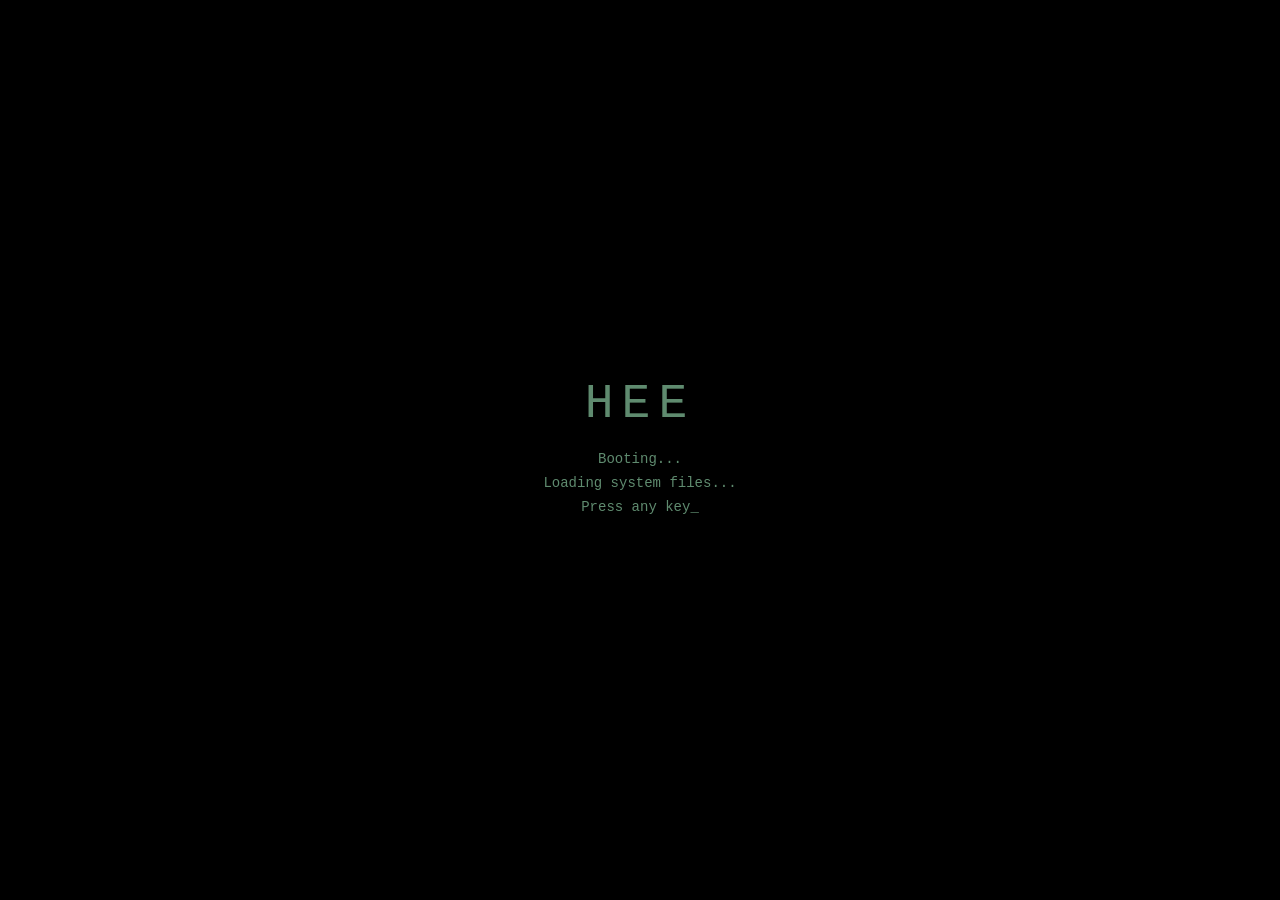
==== index.html @ ce5e0fbf "Create index.html" ====
<!DOCTYPE html>
<html lang="zh-CN">
<head>
    <meta charset="UTF-8">
    <meta name="viewport" content="width=device-width, initial-scale=1.0, viewport-fit=cover, user-scalable=no">
    <title>HEE · 痕迹</title>
    <style>
        * {
            margin: 0;
            padding: 0;
            box-sizing: border-box;
        }

        body {
            background: #000000;
            min-height: 100vh;
            display: flex;
            align-items: center;
            justify-content: center;
            font-family: 'Courier New', 'Fira Code', monospace;
        }

        /* 开机画面 */
        .boot-screen {
            position: fixed;
            top: 0;
            left: 0;
            width: 100%;
            height: 100%;
            background: #000000;
            display: flex;
            align-items: center;
            justify-content: center;
            z-index: 1000;
            transition: opacity 0.3s ease;
        }

        .boot-content {
            text-align: center;
        }

        .boot-logo {
            font-size: 48px;
            color: #5f8b6f;
            letter-spacing: 8px;
            margin-bottom: 20px;
            animation: fadeIn 0.5s ease;
        }

        .boot-text {
            color: #5f8b6f;
            font-size: 14px;
            margin: 8px 0;
            opacity: 0;
            animation: fadeInUp 0.3s forwards;
        }

        .boot-text:nth-child(2) { animation-delay: 0.2s; }
        .boot-text:nth-child(3) { animation-delay: 0.5s; }
        .boot-text:nth-child(4) { animation-delay: 0.8s; }

        @keyframes fadeIn {
            from { opacity: 0; transform: scale(0.9); }
            to { opacity: 1; transform: scale(1); }
        }

        @keyframes fadeInUp {
            from { opacity: 0; transform: translateY(10px); }
            to { opacity: 1; transform: translateY(0); }
        }

        @keyframes blink {
            0%, 100% { opacity: 1; }
            50% { opacity: 0; }
        }

        .cursor-blink::after {
            content: '_';
            animation: blink 1s step-end infinite;
        }

        /* 桌面容器 */
        #desktop-container {
            width: 100%;
            height: 100vh;
            background: #1a4d2a;
            background-image: radial-gradient(circle at 25% 40%, rgba(0,0,0,0.2) 2%, transparent 2.5%),
                              radial-gradient(circle at 75% 80%, rgba(0,0,0,0.15) 1.5%, transparent 2%);
            background-size: 40px 40px, 35px 35px;
            display: none;
        }

        /* 加载提示 */
        .loading {
            position: fixed;
            bottom: 20px;
            left: 20px;
            color: #5f8b6f;
            font-size: 12px;
            font-family: monospace;
            z-index: 100;
        }
    </style>
</head>
<body>
    <!-- 开机画面 -->
    <div id="boot-screen" class="boot-screen">
        <div class="boot-content">
            <div class="boot-logo">HEE</div>
            <div class="boot-text">Booting...</div>
            <div class="boot-text">Loading system files...</div>
            <div class="boot-text cursor-blink">Press any key</div>
        </div>
    </div>

    <!-- 桌面容器 -->
    <div id="desktop-container"></div>
    <div id="loading" class="loading" style="display: none;">Loading...</div>

    <script>
        // 开机逻辑
        const bootScreen = document.getElementById('boot-screen');
        const desktopContainer = document.getElementById('desktop-container');
        const loadingEl = document.getElementById('loading');
        
        // 记录上次登录时间
        let lastLogin = localStorage.getItem('hee_last_login');
        let now = new Date().toISOString().slice(0, 19).replace('T', ' ');
        
        if (!lastLogin) {
            localStorage.setItem('hee_last_login', '2024-12-31 04:13:00');
        } else {
            // 检查是否新的一天
            let lastDate = localStorage.getItem('hee_last_date');
            let today = new Date().toDateString();
            if (lastDate !== today) {
                let currentDay = parseInt(localStorage.getItem('hee_day') || '1');
                if (currentDay < 7) {
                    localStorage.setItem('hee_day', currentDay + 1);
                }
                localStorage.setItem('hee_last_date', today);
            }
        }
        
        // 初始化残响值
        if (localStorage.getItem('hee_residue') === null) {
            localStorage.setItem('hee_residue', '0');
        }
        
        // 初始化天数
        if (localStorage.getItem('hee_day') === null) {
            localStorage.setItem('hee_day', '1');
        }
        
        // 初始化首次弹窗标记
        if (localStorage.getItem('hee_first_popup') === null) {
            localStorage.setItem('hee_first_popup', 'false');
        }
        
        // 按任意键进入桌面
        function enterDesktop() {
            bootScreen.style.opacity = '0';
            setTimeout(() => {
                bootScreen.style.display = 'none';
                desktopContainer.style.display = 'block';
                loadDesktop();
            }, 300);
        }
        
        document.addEventListener('keydown', enterDesktop, { once: true });
        bootScreen.addEventListener('click', enterDesktop, { once: true });
        
        // 加载桌面
        function loadDesktop() {
            loadingEl.style.display = 'block';
            loadingEl.textContent = 'Loading desktop...';
            
            fetch('desktop.html')
                .then(response => response.text())
                .then(html => {
                    desktopContainer.innerHTML = html;
                    loadingEl.style.display = 'none';
                    
                    // 加载桌面脚本
                    const script = document.createElement('script');
                    script.src = 'js/desktop.js';
                    document.body.appendChild(script);
                })
                .catch(err => {
                    console.error('加载失败:', err);
                    desktopContainer.innerHTML = '<div style="color: #5f8b6f; text-align: center; padding: 50px;">加载失败，请刷新重试</div>';
                    loadingEl.style.display = 'none';
                });
        }
    </script>
</body>
</html>
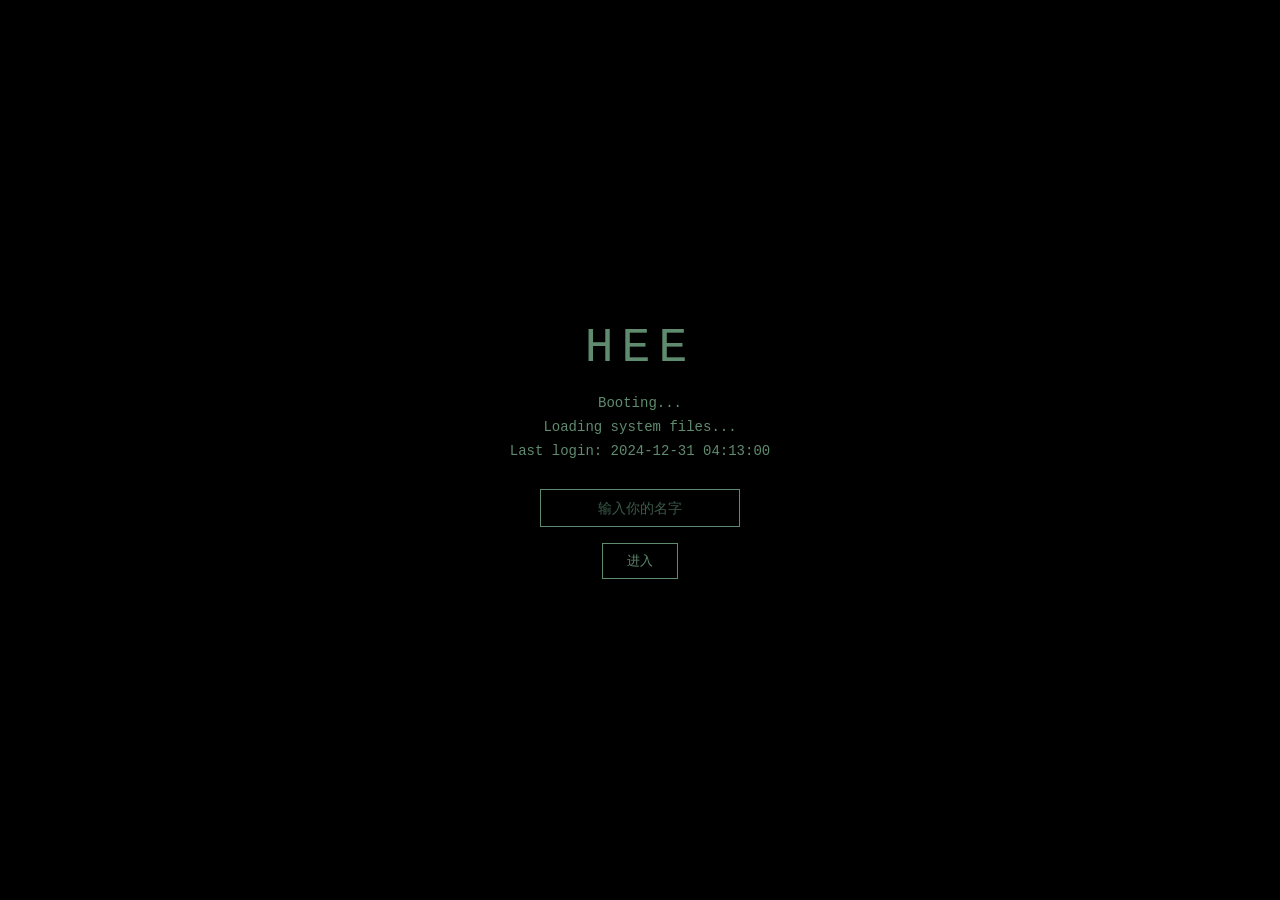
==== commit bd6de606: "Update index.html" ====
--- a/index.html
+++ b/index.html
@@ -20,7 +20,6 @@
             font-family: 'Courier New', 'Fira Code', monospace;
         }
 
-        /* 开机画面 */
         .boot-screen {
             position: fixed;
             top: 0;
@@ -37,6 +36,7 @@
 
         .boot-content {
             text-align: center;
+            padding: 20px;
         }
 
         .boot-logo {
@@ -55,9 +55,44 @@
             animation: fadeInUp 0.3s forwards;
         }
 
-        .boot-text:nth-child(2) { animation-delay: 0.2s; }
-        .boot-text:nth-child(3) { animation-delay: 0.5s; }
-        .boot-text:nth-child(4) { animation-delay: 0.8s; }
+        .name-input-container {
+            margin-top: 30px;
+            opacity: 0;
+            animation: fadeInUp 0.3s forwards;
+            animation-delay: 1s;
+        }
+
+        .name-input {
+            background: transparent;
+            border: 1px solid #5f8b6f;
+            padding: 10px 16px;
+            color: #5f8b6f;
+            font-family: monospace;
+            font-size: 14px;
+            text-align: center;
+            width: 200px;
+            outline: none;
+        }
+
+        .name-input::placeholder {
+            color: #3a5a4a;
+        }
+
+        .start-btn {
+            margin-top: 16px;
+            padding: 8px 24px;
+            background: transparent;
+            border: 1px solid #5f8b6f;
+            color: #5f8b6f;
+            cursor: pointer;
+            font-family: monospace;
+            transition: all 0.2s;
+        }
+
+        .start-btn:hover {
+            background: #5f8b6f;
+            color: #000000;
+        }
 
         @keyframes fadeIn {
             from { opacity: 0; transform: scale(0.9); }
@@ -79,86 +114,66 @@
             animation: blink 1s step-end infinite;
         }
 
-        /* 桌面容器 */
         #desktop-container {
             width: 100%;
             height: 100vh;
-            background: #1a4d2a;
-            background-image: radial-gradient(circle at 25% 40%, rgba(0,0,0,0.2) 2%, transparent 2.5%),
-                              radial-gradient(circle at 75% 80%, rgba(0,0,0,0.15) 1.5%, transparent 2%);
-            background-size: 40px 40px, 35px 35px;
             display: none;
-        }
-
-        /* 加载提示 */
-        .loading {
-            position: fixed;
-            bottom: 20px;
-            left: 20px;
-            color: #5f8b6f;
-            font-size: 12px;
-            font-family: monospace;
-            z-index: 100;
         }
     </style>
 </head>
 <body>
-    <!-- 开机画面 -->
     <div id="boot-screen" class="boot-screen">
         <div class="boot-content">
             <div class="boot-logo">HEE</div>
             <div class="boot-text">Booting...</div>
-            <div class="boot-text">Loading system files...</div>
-            <div class="boot-text cursor-blink">Press any key</div>
+            <div class="boot-text delay-1">Loading system files...</div>
+            <div class="boot-text delay-2">Last login: <span id="last-login">--</span></div>
+            <div class="name-input-container">
+                <input type="text" id="user-name" class="name-input" placeholder="输入你的名字" maxlength="20">
+                <br>
+                <button id="start-desktop" class="start-btn">进入</button>
+            </div>
         </div>
     </div>
 
-    <!-- 桌面容器 -->
     <div id="desktop-container"></div>
-    <div id="loading" class="loading" style="display: none;">Loading...</div>
 
     <script>
-        // 开机逻辑
         const bootScreen = document.getElementById('boot-screen');
         const desktopContainer = document.getElementById('desktop-container');
-        const loadingEl = document.getElementById('loading');
-        
-        // 记录上次登录时间
+        const userNameInput = document.getElementById('user-name');
+        const startBtn = document.getElementById('start-desktop');
+        
         let lastLogin = localStorage.getItem('hee_last_login');
         let now = new Date().toISOString().slice(0, 19).replace('T', ' ');
         
-        if (!lastLogin) {
-            localStorage.setItem('hee_last_login', '2024-12-31 04:13:00');
-        } else {
-            // 检查是否新的一天
-            let lastDate = localStorage.getItem('hee_last_date');
-            let today = new Date().toDateString();
-            if (lastDate !== today) {
-                let currentDay = parseInt(localStorage.getItem('hee_day') || '1');
-                if (currentDay < 7) {
-                    localStorage.setItem('hee_day', currentDay + 1);
-                }
-                localStorage.setItem('hee_last_date', today);
-            }
-        }
-        
-        // 初始化残响值
-        if (localStorage.getItem('hee_residue') === null) {
-            localStorage.setItem('hee_residue', '0');
-        }
-        
-        // 初始化天数
-        if (localStorage.getItem('hee_day') === null) {
-            localStorage.setItem('hee_day', '1');
-        }
-        
-        // 初始化首次弹窗标记
-        if (localStorage.getItem('hee_first_popup') === null) {
-            localStorage.setItem('hee_first_popup', 'false');
-        }
-        
-        // 按任意键进入桌面
+        document.getElementById('last-login').textContent = lastLogin || '2024-12-31 04:13:00';
+        
+        // 检查是否已有用户名
+        let savedName = localStorage.getItem('hee_username');
+        if (savedName) {
+            userNameInput.value = savedName;
+        }
+        
         function enterDesktop() {
+            let userName = userNameInput.value.trim();
+            if (!userName) {
+                userName = '陌生人';
+            }
+            localStorage.setItem('hee_username', userName);
+            localStorage.setItem('hee_last_login', now);
+            
+            // 初始化天数
+            if (localStorage.getItem('hee_day') === null) {
+                localStorage.setItem('hee_day', '1');
+            }
+            if (localStorage.getItem('hee_residue') === null) {
+                localStorage.setItem('hee_residue', '0');
+            }
+            if (localStorage.getItem('hee_first_popup') === null) {
+                localStorage.setItem('hee_first_popup', 'false');
+            }
+            
             bootScreen.style.opacity = '0';
             setTimeout(() => {
                 bootScreen.style.display = 'none';
@@ -167,29 +182,38 @@
             }, 300);
         }
         
-        document.addEventListener('keydown', enterDesktop, { once: true });
-        bootScreen.addEventListener('click', enterDesktop, { once: true });
-        
-        // 加载桌面
+        startBtn.addEventListener('click', enterDesktop);
+        userNameInput.addEventListener('keypress', (e) => {
+            if (e.key === 'Enter') enterDesktop();
+        });
+        
         function loadDesktop() {
-            loadingEl.style.display = 'block';
-            loadingEl.textContent = 'Loading desktop...';
-            
             fetch('desktop.html')
                 .then(response => response.text())
                 .then(html => {
                     desktopContainer.innerHTML = html;
-                    loadingEl.style.display = 'none';
-                    
-                    // 加载桌面脚本
                     const script = document.createElement('script');
-                    script.src = 'js/desktop.js';
+                    script.src = 'js/audio.js';
                     document.body.appendChild(script);
+                    const script2 = document.createElement('script');
+                    script2.src = 'js/weather.js';
+                    document.body.appendChild(script2);
+                    const script3 = document.createElement('script');
+                    script3.src = 'js/achievements.js';
+                    document.body.appendChild(script3);
+                    const script4 = document.createElement('script');
+                    script4.src = 'js/save.js';
+                    document.body.appendChild(script4);
+                    const script5 = document.createElement('script');
+                    script5.src = 'js/desktop.js';
+                    document.body.appendChild(script5);
+                    const script6 = document.createElement('script');
+                    script6.src = 'js/story.js';
+                    document.body.appendChild(script6);
                 })
                 .catch(err => {
                     console.error('加载失败:', err);
-                    desktopContainer.innerHTML = '<div style="color: #5f8b6f; text-align: center; padding: 50px;">加载失败，请刷新重试</div>';
-                    loadingEl.style.display = 'none';
+                    desktopContainer.innerHTML = '<div style="color:#5f8b6f; text-align:center; padding:50px;">加载失败，请刷新重试</div>';
                 });
         }
     </script>
